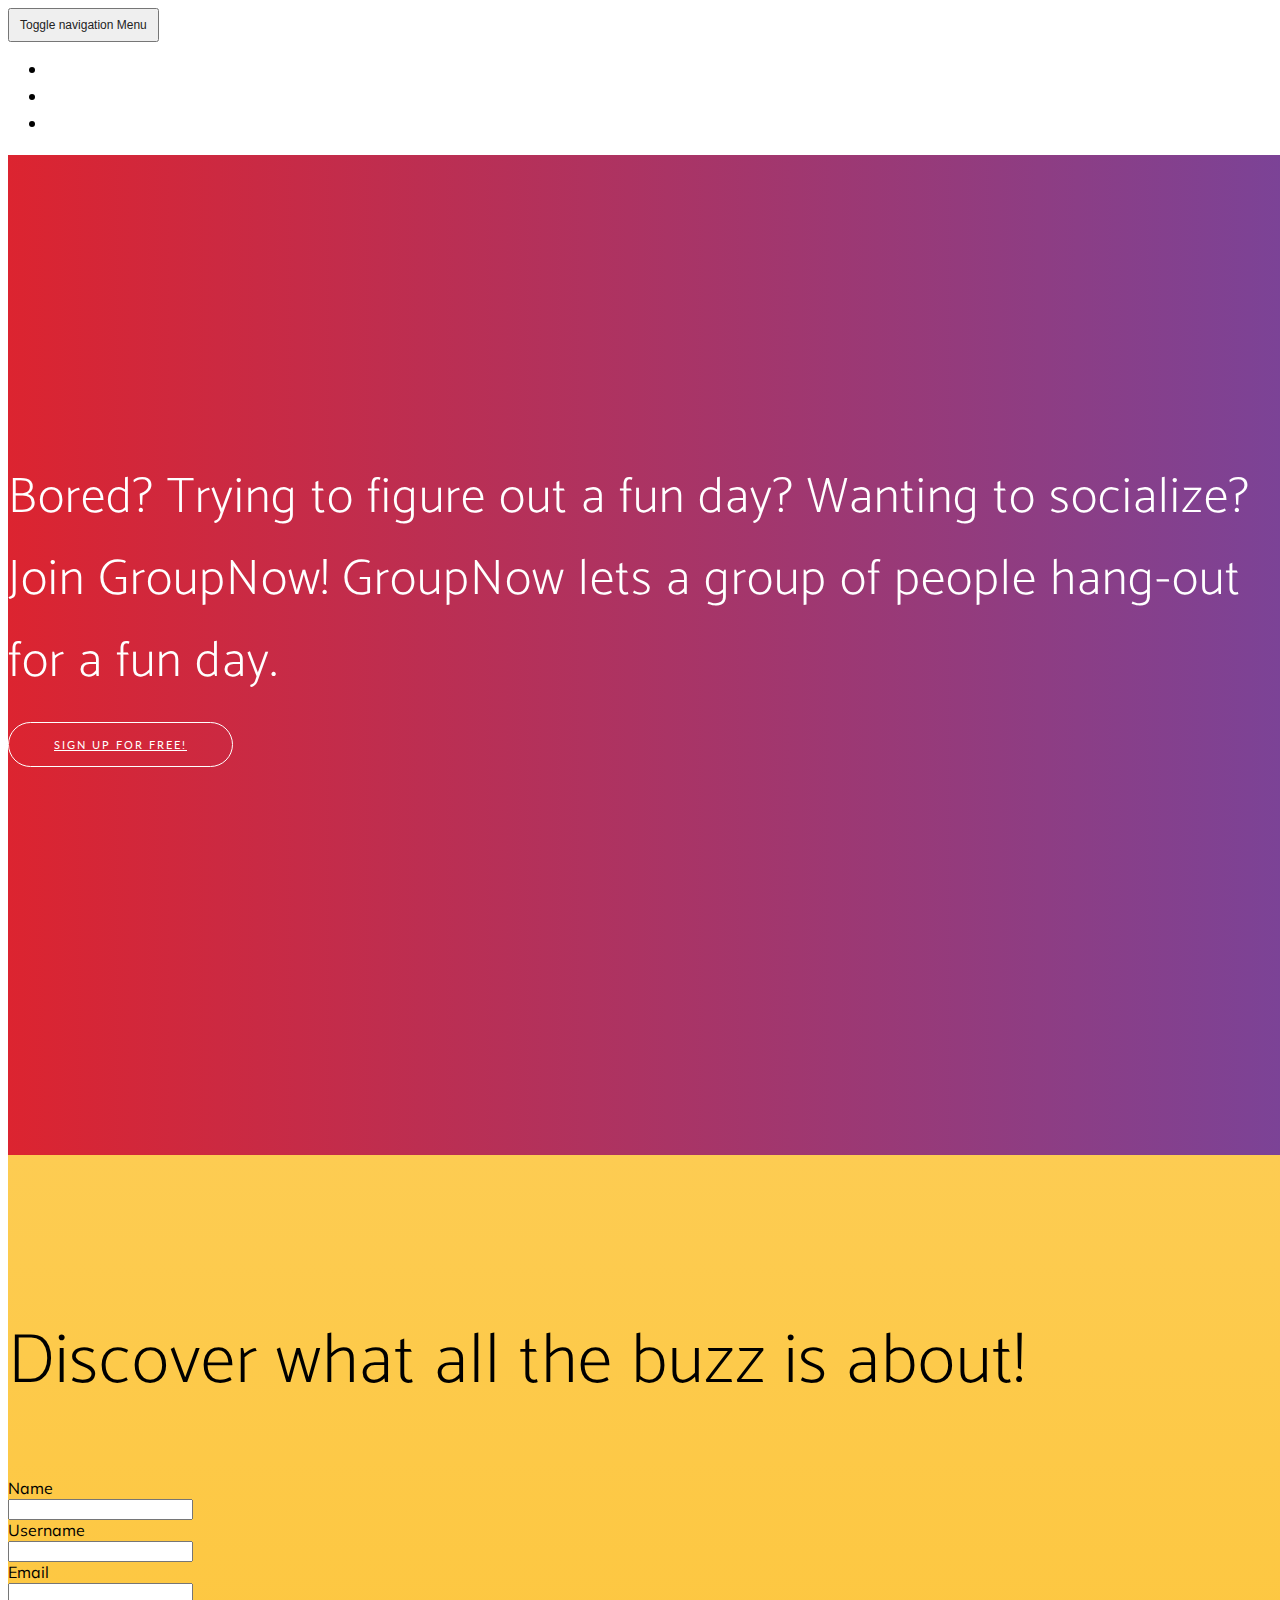
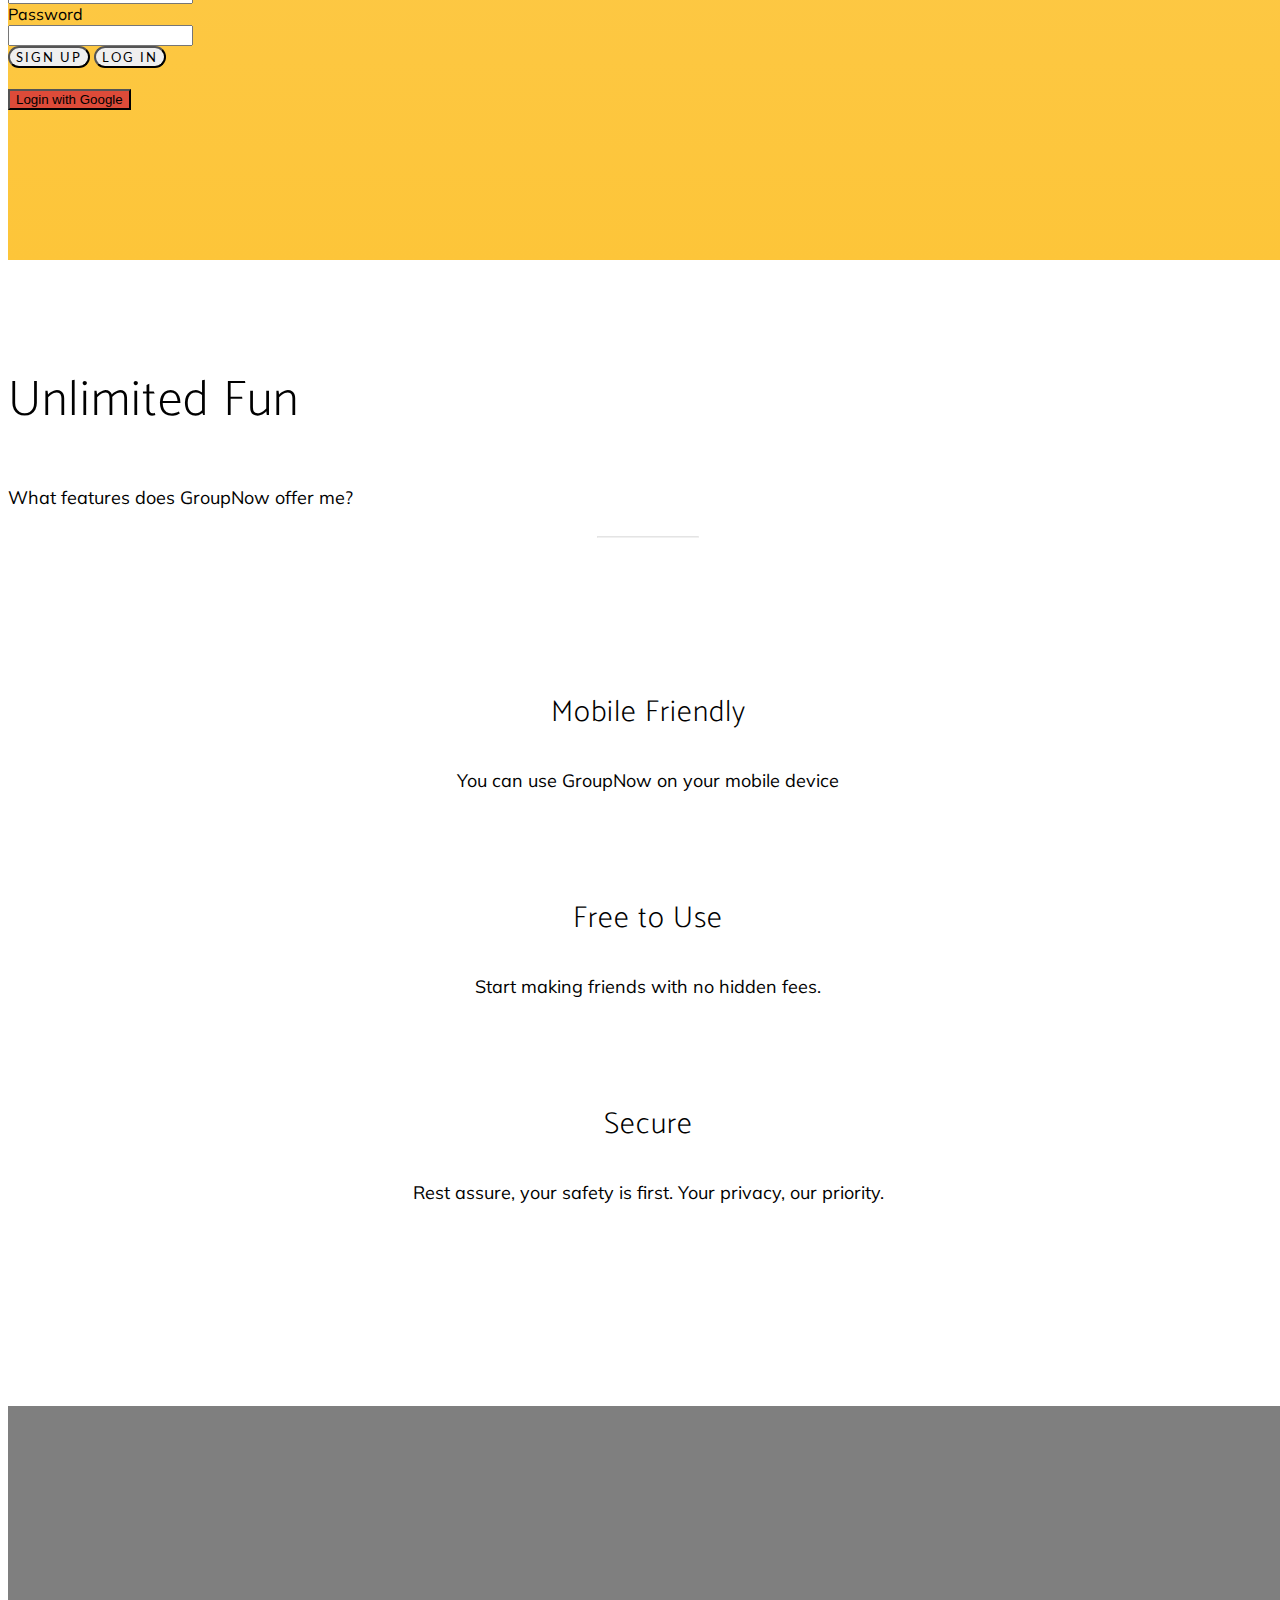
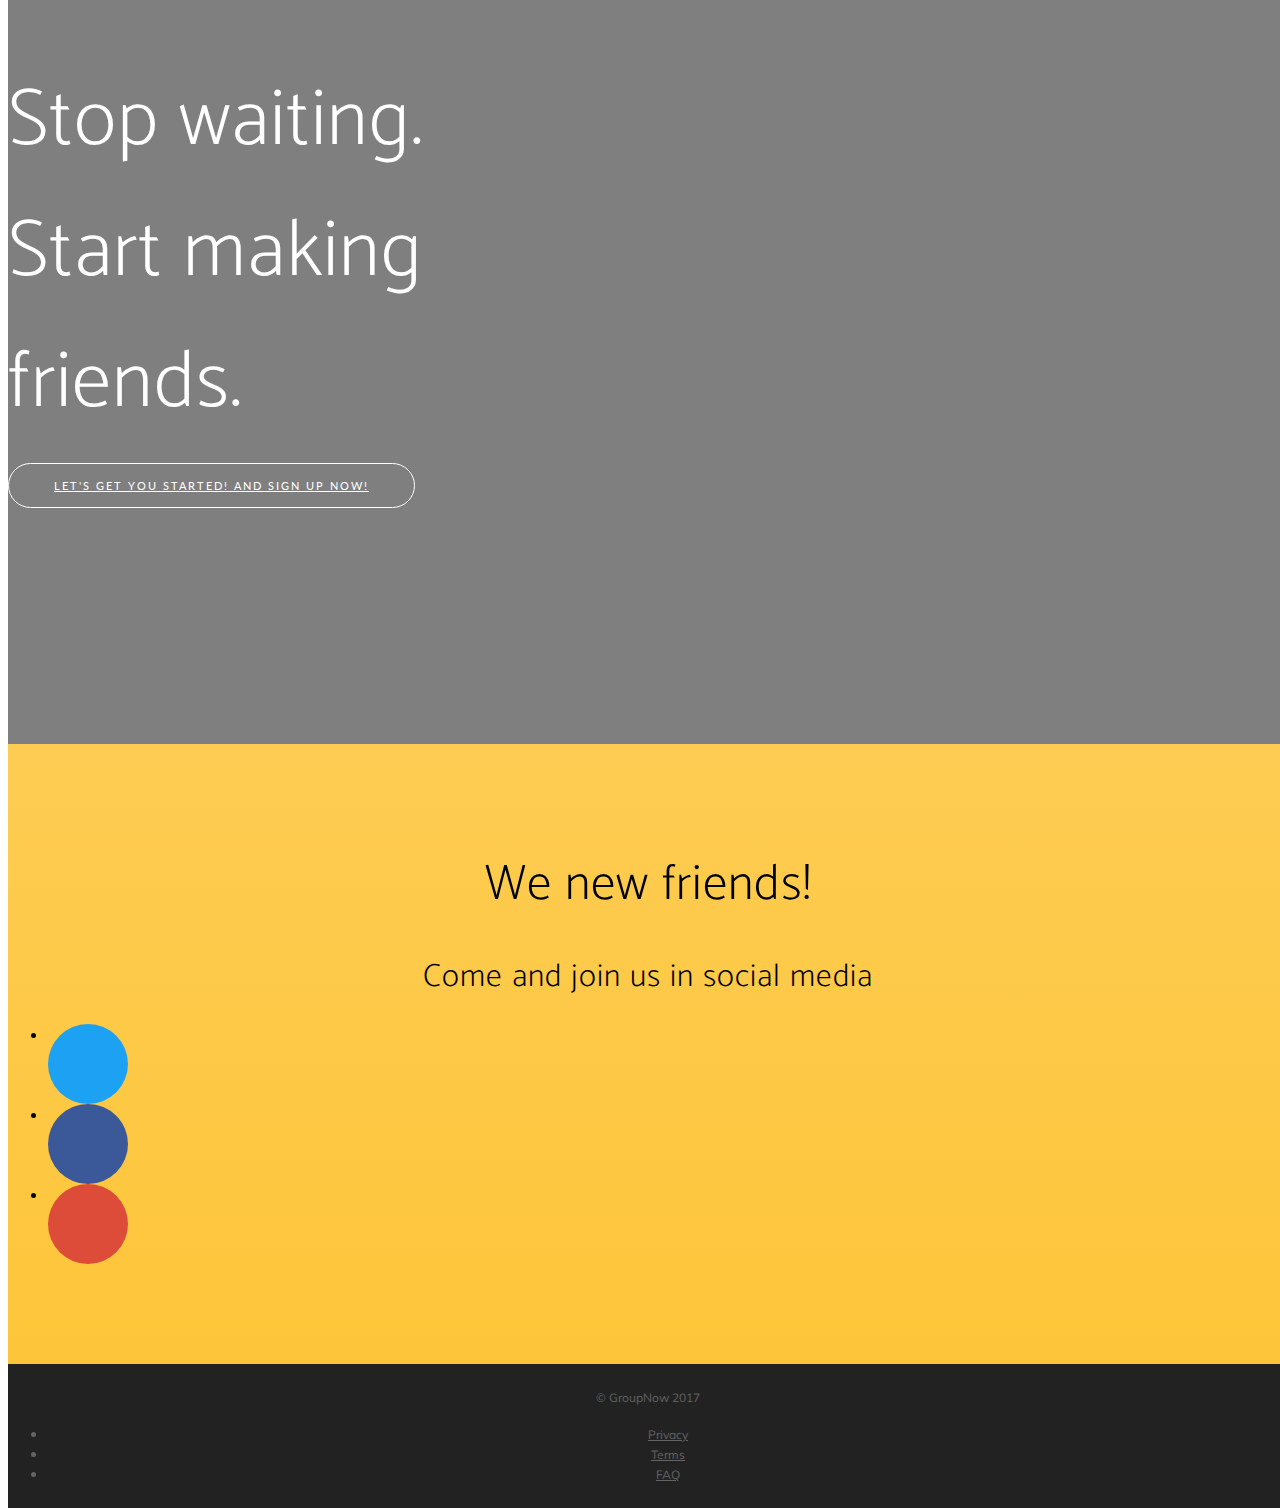
==== index.html @ 56529694 "added firebase" ====
<!DOCTYPE html>
<html lang="en">

<head>
    <meta charset="utf-8">
    <meta http-equiv="X-UA-Compatible" content="IE=edge">
    <meta name="viewport" content="width=device-width, initial-scale=1">
    <meta name="description" content="">
    <meta name="author" content="">
    <title>GROUP NOW</title>
    <!-- Bootstrap Core CSS -->
    <link href="lib/bootstrap/css/bootstrap.min.css" rel="stylesheet">
    <!-- Custom Fonts -->
    <link href="https://fonts.googleapis.com/css?family=Lato" rel="stylesheet">
    <link href="https://fonts.googleapis.com/css?family=Catamaran:100,200,300,400,500,600,700,800,900" rel="stylesheet">
    <link href="https://fonts.googleapis.com/css?family=Muli" rel="stylesheet">
    <!-- Plugin CSS -->
    <link rel="stylesheet" href="lib/font-awesome/css/font-awesome.min.css">
    <link rel="stylesheet" href="lib/simple-line-icons/css/simple-line-icons.css">
    <link rel="stylesheet" href="lib/device-mockups/device-mockups.min.css">
    <!-- Theme CSS -->
    <link href="css/new-age.min.css" rel="stylesheet">
    <!-- HTML5 Shim and Respond.js IE8 support of HTML5 elements and media queries -->
    <!-- WARNING: Respond.js doesn't work if you view the page via file:// -->
    <!--[if lt IE 9]>
        <script src="https://oss.maxcdn.com/libs/html5shiv/3.7.0/html5shiv.js"></script>
        <script src="https://oss.maxcdn.com/libs/respond.js/1.4.2/respond.min.js"></script>
    <![endif]-->
    
    <script src="https://apis.google.com/js/platform.js" async defer></script>
    <script src="https://www.gstatic.com/firebasejs/4.1.2/firebase.js"></script>
</head>

<body id="page-top">
    <nav id="mainNav" class="navbar navbar-default navbar-fixed-top">
        <div class="container">
            <!-- Brand and toggle get grouped for better mobile display -->
            <div class="navbar-header">
                <button type="button" class="navbar-toggle collapsed" data-toggle="collapse" data-target="#bs-example-navbar-collapse-1">
                    <span class="sr-only">Toggle navigation</span> Menu <i class="fa fa-bars"></i>
                </button>
                <a class="navbar-brand page-scroll" href="#page-top">Group Now</a>
            </div>
            <!-- Collect the nav links, forms, and other content for toggling -->
            <div class="collapse navbar-collapse" id="bs-example-navbar-collapse-1">
                <ul class="nav navbar-nav navbar-right">
                    <li>
                        <a class="page-scroll" href="#download">Sign Up</a>
                    </li>
                    <li>
                        <a class="page-scroll" href="#features">Features</a>
                    </li>
                    <li>
                        <a class="page-scroll" href="#contact">Connect With Us</a>
                    </li>
                </ul>
            </div>
            <!-- /.navbar-collapse -->
        </div>
        <!-- /.container-fluid -->
    </nav>
    <header>
        <div class="container">
            <div class="row">
                <div class="col-sm-7">
                    <div class="header-content">
                        <div class="header-content-inner">
                            <h1>Bored? Trying to figure out a fun day? Wanting to socialize? Join GroupNow! GroupNow lets a group of people hang-out for a fun day.
                            </h1>
                            <a href="#download" class="btn btn-outline btn-xl page-scroll">SIGN UP for Free!</a>
                        </div>
                    </div>
                </div>
                <div class="col-sm-5">
                    <div class="device-container">
                        <div class="device-mockup iphone6_plus portrait white">
                            <div class="device">
                                <div class="screen">
                                    <!-- Demo image for screen mockup, you can put an image here, some HTML, an animation, video, or anything else! -->
                                    <img src="img/demo-screen-1.jpg" class="img-responsive" alt="">
                                </div>
                                <div class="button">
                                    <!-- You can hook the "home button" to some JavaScript events or just remove it -->
                                </div>
                            </div>
                        </div>
                    </div>
                </div>
            </div>
        </div>
    </header>
    <box>
    <section id="download" class="download bg-primary text-center">

        <div class="container">
            <div class="row">
                <div class="col-md-8 col-md-offset-2">
                    <h2 class="section-heading">Discover what all the buzz is about!</h2>
                    <div class="form-group row">
                        <label for="example-text-input" class="col-2 col-form-label" id="user">Name</label>
                        <div class="col-10">
                            <input class="form-control" type="name" id="name">
                        </div>
                    </div>


                    <div class="form-group row">
                        <label for="example-search-input" class="col-2 col-form-label" id="user">Username</label>
                        <div class="col-10">
                            <input class="form-control" type="username"  id="username">
                        </div>
                    </div>
                    <div class="form-group row">
                        <label for="example-email-input" class="col-2 col-form-label" id="user">Email</label>
                        <div class="col-10">
                            <input class="form-control" type="email"  id="email">
                        </div>
                    </div>
                     <div class="form-group row">
                        <label for="example-email-input" class="col-2 col-form-label" id="user">Password</label>
                        <div class="col-10">
                            <input class="form-control" type="password"  name="passsword" id="password">
                        </div>
                    </div>
                </div>
            </div>
        </div> 
        <a href="#"><button type="button" class="btn btn-success" id="signup">SIGN UP</button></a>
        <button type="button" class="btn btn-primary">LOG IN</button>
        <br>
        <br>
        <button class="loginBtn loginBtn--google">
                Login with Google
        </button>
    </section>
    </box>
    <section id="features" class="features">
        <div class="container">
            <div class="row">
                <div class="col-lg-12 text-center">
                    <div class="section-heading">
                        <h2> Unlimited Fun</h2>
                        <p class="text-muted"> What features does GroupNow offer me?</p>
                        <hr>
                    </div>
                </div>
            </div>
            <div class="row">
                <div class="col-md-4">
                    <div class="device-container">
                        <div class="device-mockup iphone6_plus portrait white">
                            <div class="device">
                                <div class="screen">
                                    <!-- Demo image for screen mockup, you can put an image here, some HTML, an animation, video, or anything else! -->
                                    <img src="img/demo-screen-1.jpg" class="img-responsive" alt=""> </div>
                                <div class="button">
                                    <!-- You can hook the "home button" to some JavaScript events or just remove it -->
                                </div>
                            </div>
                        </div>
                    </div>
                </div>
                <div class="col-md-8">
                    <div class="container-fluid">
                        <div class="row">
                            <div class="col-md-12">
                                <div class="feature-item">
                                    <i class="icon-screen-smartphone text-primary"></i>
                                    <h3>Mobile Friendly</h3>
                                    <p class="text-muted"> You can use GroupNow on your mobile device</p>
                                </div>
                            </div>
                        </div>
                        <div class="row">
                            <div class="col-md-6">
                                <div class="feature-item">
                                    <i class="icon-present text-primary"></i>
                                    <h3>Free to Use</h3>
                                    <p class="text-muted"> Start making friends with no hidden fees.</p>
                                </div>
                            </div>
                            <div class="col-md-6">
                                <div class="feature-item">
                                    <i class="icon-lock-open text-primary"></i>
                                    <h3>Secure</h3>
                                    <p class="text-muted">Rest assure, your safety is first. Your privacy, our priority.</p>
                                </div>
                            </div>
                        </div>
                    </div>
                </div>
            </div>
        </div>
    </section>

    <section class="cta">
        <div class="cta-content">
            <div class="container">
                <h2>Stop waiting.<br>Start making friends.</h2>
                <a href="#contact" class="btn btn-outline btn-xl page-scroll">Let's Get You Started! AND SIGN UP NOW!</a>
            </div>
        </div>
        <div class="overlay"></div>
    </section>
    <section id="contact" class="contact bg-primary">
        <div class="container">
            <h2>We <i class="fa fa-heart"></i> new friends!</h2>
            <h1> Come and join us in social media </h1>
            <ul class="list-inline list-social">
                <li class="social-twitter">
                    <a href="#"><i class="fa fa-twitter"></i></a>
                </li>
                <!-- add facebook link- CREATE FACEBOOK PAGE -->
                <li class="social-facebook">
                    <a href="#"><i class="fa fa-facebook"></i></a>
                </li>
                <li class="social-google-plus">
                    <a href="#"><i class="fa fa-google-plus"></i></a>
                </li>
            </ul>
        </div>
    </section>
    <footer>
        <div class="container">
            <p>&copy; GroupNow 2017</p>
            <ul class="list-inline">
                <li>
                    <a href="#">Privacy</a>
                </li>
                <li>
                    <a href="#">Terms</a>
                </li>
                <li>
                    <a href="#">FAQ</a>
                </li>
            </ul>
        </div>
    </footer>
    <!-- jQuery -->
    <script src="lib/jquery/jquery.min.js"></script>
    <!-- Bootstrap Core JavaScript -->
    <script src="lib/bootstrap/js/bootstrap.min.js"></script>
    <!-- Plugin JavaScript -->
    <script src="https://cdnjs.cloudflare.com/ajax/libs/jquery-easing/1.3/jquery.easing.min.js"></script>
    <!-- Theme JavaScript -->
    <script src="js/new-age.min.js"></script>
</body>

</html>
---- css/new-age.min.css ----
.heading-font {
    font-family: Catamaran, Helvetica, Arial, sans-serif;
    font-weight: 200;
    letter-spacing: 1px
}

.body-font {
    font-family: Muli, Helvetica, Arial, sans-serif
}

.alt-font {
    font-family: Lato, Helvetica, Arial, sans-serif;
    text-transform: uppercase;
    letter-spacing: 2px
}

body,
html {
    height: 100%;
    width: 100%
}

body {
    font-family: Muli, Helvetica, Arial, sans-serif;
    webkit-tap-highlight-color: #222
}

.navbar-default,
.navbar-default .navbar-header .navbar-brand,
h1,
h2,
h3,
h4,
h5,
h6 {
    font-family: Catamaran, Helvetica, Arial, sans-serif;
    font-weight: 200;
    letter-spacing: 1px
}

a {
    -webkit-transition: all .35s;
    -moz-transition: all .35s;
    transition: all .35s;
    color: #fdcc52
}

a:focus,
a:hover {
    color: #fcbd20
}

hr {
    max-width: 100px;
    margin: 25px auto 0;
    border-width: 1px;
    border-color: rgba(34, 34, 34, .1)
}

hr.light {
    border-color: #fff
}

p {
    font-size: 18px;
    line-height: 1.5;
    margin-bottom: 20px
}

.navbar-default {
    background-color: #fff;
    border-color: rgba(34, 34, 34, .05);
    -webkit-transition: all .35s;
    -moz-transition: all .35s;
    transition: all .35s
}

.navbar-default .navbar-header .navbar-brand {
    color: #fdcc52
}

.btn,
.navbar-default .nav>li>a {
    font-family: Lato, Helvetica, Arial, sans-serif;
    text-transform: uppercase;
    letter-spacing: 2px
}

.navbar-default .navbar-header .navbar-brand:focus,
.navbar-default .navbar-header .navbar-brand:hover {
    color: #fcbd20
}

.navbar-default .navbar-header .navbar-toggle {
    font-size: 12px;
    color: #222;
    padding: 8px 10px
}

.navbar-default .nav>li>a {
    font-size: 11px
}

.navbar-default .nav>li>a,
.navbar-default .nav>li>a:focus {
    color: #222
}

.navbar-default .nav>li>a:focus:hover,
.navbar-default .nav>li>a:hover {
    color: #fdcc52
}

.navbar-default .nav>li.active>a,
.navbar-default .nav>li.active>a:focus {
    color: #fdcc52!important;
    background-color: transparent
}

.navbar-default .nav>li.active>a:focus:hover,
.navbar-default .nav>li.active>a:hover {
    background-color: transparent
}

@media (min-width:768px) {
    .navbar-default {
        background-color: transparent;
        border-color: transparent
    }
    .navbar-default .navbar-header .navbar-brand {
        color: rgba(255, 255, 255, .7)
    }
    .navbar-default .navbar-header .navbar-brand:focus,
    .navbar-default .navbar-header .navbar-brand:hover {
        color: #fff
    }
    .navbar-default .nav>li>a,
    .navbar-default .nav>li>a:focus {
        color: rgba(255, 255, 255, .7)
    }
    .navbar-default .nav>li>a:focus:hover,
    .navbar-default .nav>li>a:hover {
        color: #fff
    }
    .navbar-default.affix {
        background-color: #fff;
        border-color: rgba(34, 34, 34, .1)
    }
    .navbar-default.affix .navbar-header .navbar-brand {
        color: #222
    }
    .navbar-default.affix .navbar-header .navbar-brand:focus,
    .navbar-default.affix .navbar-header .navbar-brand:hover {
        color: #fdcc52
    }
    .navbar-default.affix .nav>li>a,
    .navbar-default.affix .nav>li>a:focus {
        color: #222
    }
    .navbar-default.affix .nav>li>a:focus:hover,
    .navbar-default.affix .nav>li>a:hover {
        color: #fdcc52
    }
}

header {
    position: relative;
    width: 100%;
    min-height: auto;
    overflow-y: hidden;
    background: url(../img/bg-pattern.png), #7b4397;
    background: url(../img/bg-pattern.png), -webkit-linear-gradient(to left, #7b4397, #dc2430);
    background: url(../img/bg-pattern.png), linear-gradient(to left, #7b4397, #dc2430);
    color: #fff
}

header .header-content {
    text-align: center;
    padding: 150px 0 50px;
    position: relative
}

header .header-content .header-content-inner {
    position: relative;
    max-width: 500px;
    margin: 0 auto
}

header .header-content .header-content-inner h1 {
    margin-top: 0;
    margin-bottom: 30px;
    font-size: 30px
}

header .header-content .header-content-inner .list-badges {
    margin-bottom: 25px
}

header .header-content .header-content-inner .list-badges img {
    height: 50px;
    margin-bottom: 25px
}

header .device-container {
    max-width: 300px;
    margin: 0 auto 100px
}

header .device-container .screen img {
    border-radius: 3px
}

@media (min-width:768px) {
    header {
        min-height: 100%
    }
    header .header-content {
        text-align: left;
        padding: 0;
        height: 100vh
    }
    header .header-content .header-content-inner {
        max-width: none;
        margin: 0;
        position: absolute;
        top: 50%;
        transform: translateY(-50%)
    }
    header .header-content .header-content-inner h1 {
        font-size: 35px
    }
    header .device-container {
        max-width: none;
        max-height: calc(0vh);
        margin: 100px auto 0
    }
}

footer,
section.contact {
    text-align: center
}

@media (min-width:992px) {
    header .header-content .header-content-inner h1 {
        font-size: 50px
    }
}

section {
    padding: 100px 0
}

section h2 {
    font-size: 50px
}

section.download {
    padding: 150px 0;
    position: relative
}

section.download h2 {
    margin-top: 0;
    font-size: 50px
}

section.download .badges .badge-link {
    display: block;
    margin-bottom: 25px
}

section.download .badges .badge-link:last-child {
    margin-bottom: 0
}

section.download .badges .badge-link img {
    height: 60px
}

@media (min-width:768px) {
    section.download .badges .badge-link {
        display: inline-block;
        margin-bottom: 0
    }
    section.download h2 {
        font-size: 70px
    }
}

section.features .section-heading {
    margin-bottom: 100px
}

section.features .section-heading h2 {
    margin-top: 0
}

section.features .section-heading p {
    margin-bottom: 0
}

section.features .device-container,
section.features .feature-item {
    max-width: 300px;
    margin: 0 auto
}

section.features .device-container {
    margin-bottom: 100px
}

@media (min-width:992px) {
    section.features .device-container {
        margin-bottom: 0
    }
    section.features .device-container,
    section.features .feature-item {
        max-width: none
    }
}

section.features .feature-item {
    text-align: center;
    margin-bottom: 100px
}

section.contact h2,
section.cta .cta-content h2 {
    margin-top: 0;
    margin-bottom: 25px
}

section.features .feature-item h3 {
    font-size: 30px
}

section.features .feature-item i {
    font-size: 80px;
    background: -webkit-linear-gradient(to left, #7b4397, #dc2430);
    background: linear-gradient(to left, #7b4397, #dc2430);
    -webkit-background-clip: text;
    -webkit-text-fill-color: transparent
}

section.cta {
    position: relative;
    -webkit-background-size: cover;
    -moz-background-size: cover;
    background-size: cover;
    -o-background-size: cover;
    background-position: center;
    background-image: url(../img/bg-cta.jpg);
    padding: 250px 0
}

section.cta .cta-content {
    position: relative;
    z-index: 1
}

section.cta .cta-content h2 {
    color: #fff;
    max-width: 450px;
    font-size: 50px
}

@media (min-width:768px) {
    section.cta .cta-content h2 {
        font-size: 80px
    }
}

section.cta .overlay {
    height: 100%;
    width: 100%;
    background-color: rgba(0, 0, 0, .5);
    position: absolute;
    top: 0;
    left: 0
}

footer ul,
section.contact ul.list-social {
    margin-bottom: 0
}

section.contact h2 i {
    color: #dd4b39
}

section.contact ul.list-social li a {
    display: block;
    height: 80px;
    width: 80px;
    line-height: 80px;
    font-size: 40px;
    border-radius: 100%;
    color: #fff
}

footer p,
footer ul li a {
    font-size: 12px
}

footer,
footer ul li a {
    color: rgba(255, 255, 255, .3)
}

section.contact ul.list-social li.social-twitter a {
    background-color: #1da1f2
}

section.contact ul.list-social li.social-twitter a:hover {
    background-color: #0d95e8
}

section.contact ul.list-social li.social-facebook a {
    background-color: #3b5998
}

section.contact ul.list-social li.social-facebook a:hover {
    background-color: #344e86
}

section.contact ul.list-social li.social-google-plus a {
    background-color: #dd4b39
}

section.contact ul.list-social li.social-google-plus a:hover {
    background-color: #d73925
}

footer {
    background-color: #222;
    padding: 25px 0
}

footer p {
    margin: 0
}

footer ul li a.active,
footer ul li a:active,
footer ul li a:focus,
footer ul li a:hover {
    text-decoration: none
}

.bg-primary {
    background: #fdcc52;
    background: -webkit-linear-gradient(#fdcc52, #fdc539);
    background: linear-gradient(#fdcc52, #fdc539)
}

.text-primary {
    color: #fdcc52
}

.no-gutter>[class*=col-] {
    padding-right: 0;
    padding-left: 0
}

.btn-outline {
    color: #fff;
    border: 1px solid
}

.btn-outline.active,
.btn-outline:active,
.btn-outline:focus,
.btn-outline:hover {
    color: #fff;
    background-color: #fdcc52;
    border-color: #fdcc52
}

.btn {
    border-radius: 300px
}

.btn-xl {
    padding: 15px 45px;
    font-size: 11px
}

::-moz-selection {
    color: #fff;
    text-shadow: none;
    background: #222
}

:selection {
    color: #fff;
    text-shadow: none;
    background: #222
}

img::selection {
    color: #fff;
    background: 0 0
}

img::-moz-selection {
    color: #fff;
    background: 0 0
}

.loginBtn--google {
  /*font-family: "Roboto", Roboto, arial, sans-serif;*/
  background: #DD4B39;
}
.loginBtn--google:before {
  border-right: #BB3F30 1px solid;
  background: url('https://s3-us-west-2.amazonaws.com/s.cdpn.io/14082/icon_google.png') 6px 6px no-repeat;
}
.loginBtn--google:hover,
.loginBtn--google:focus {
  background: #E74B37;
}
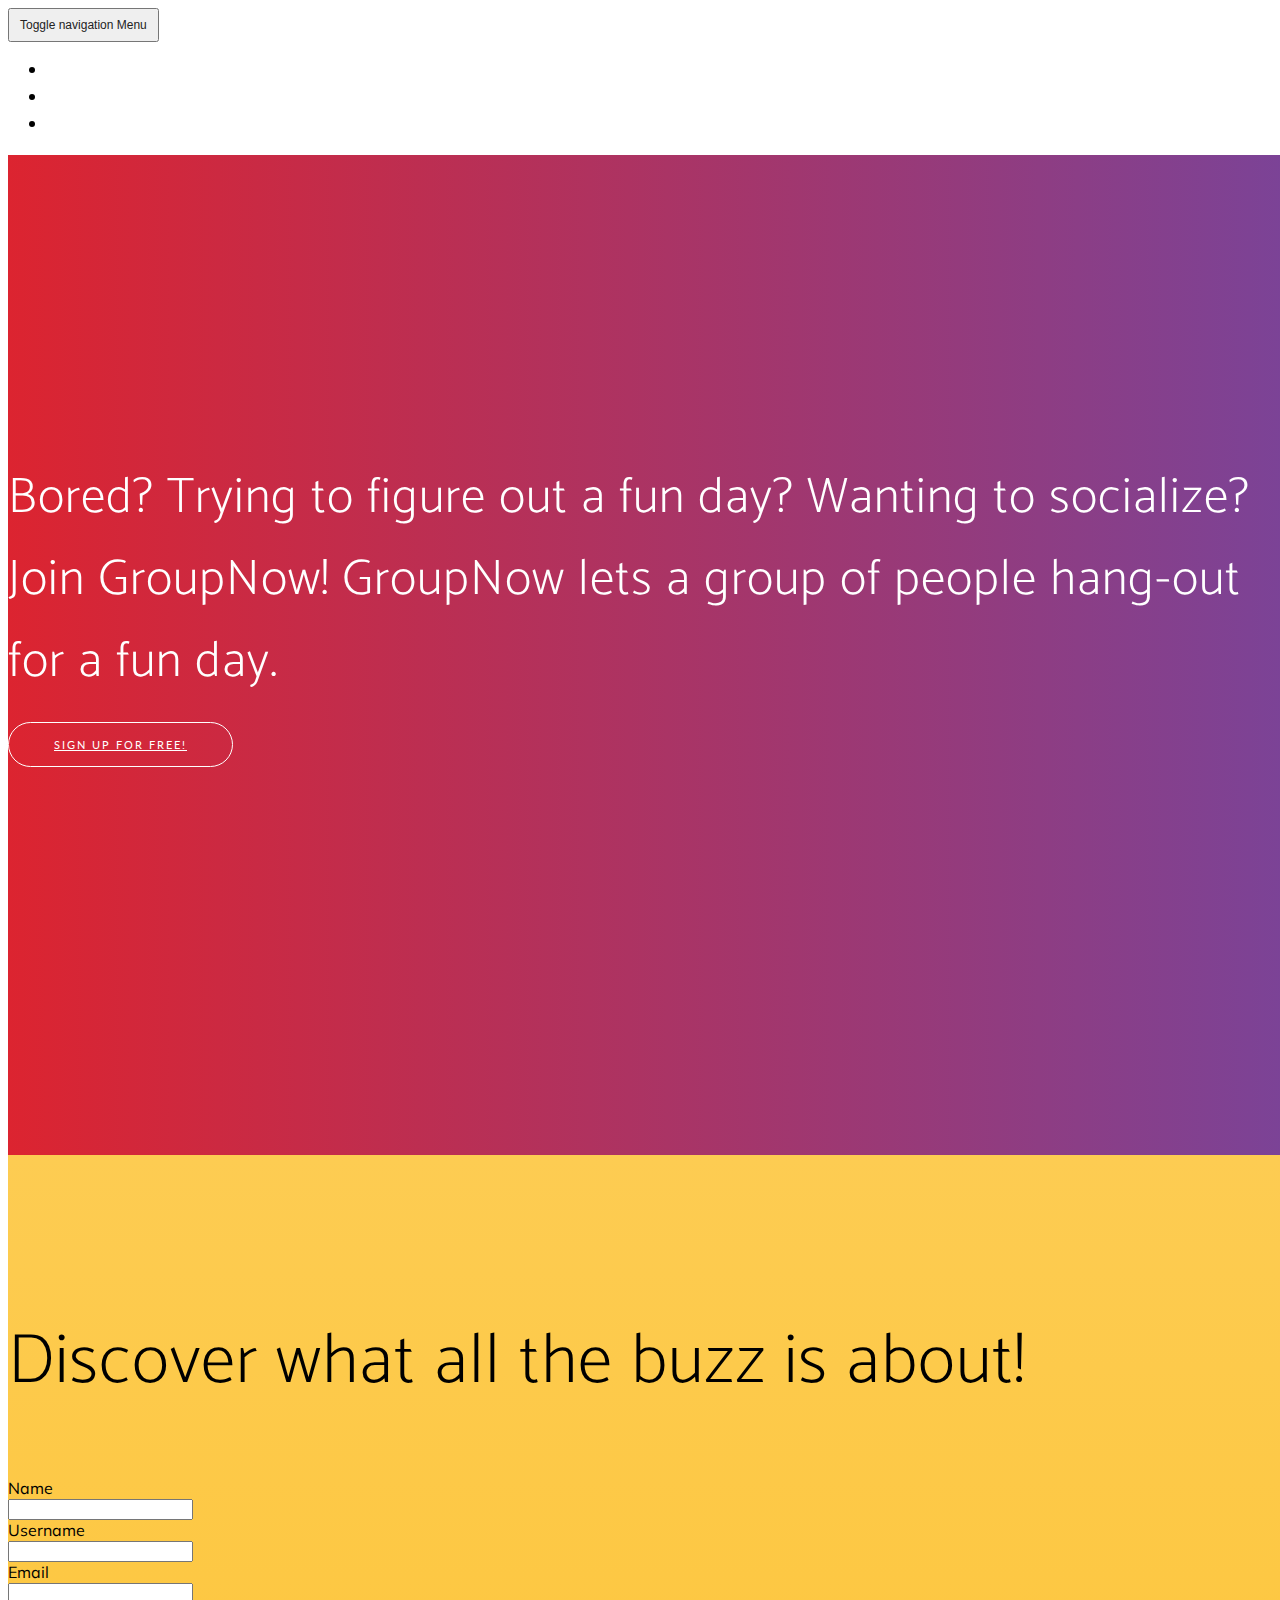
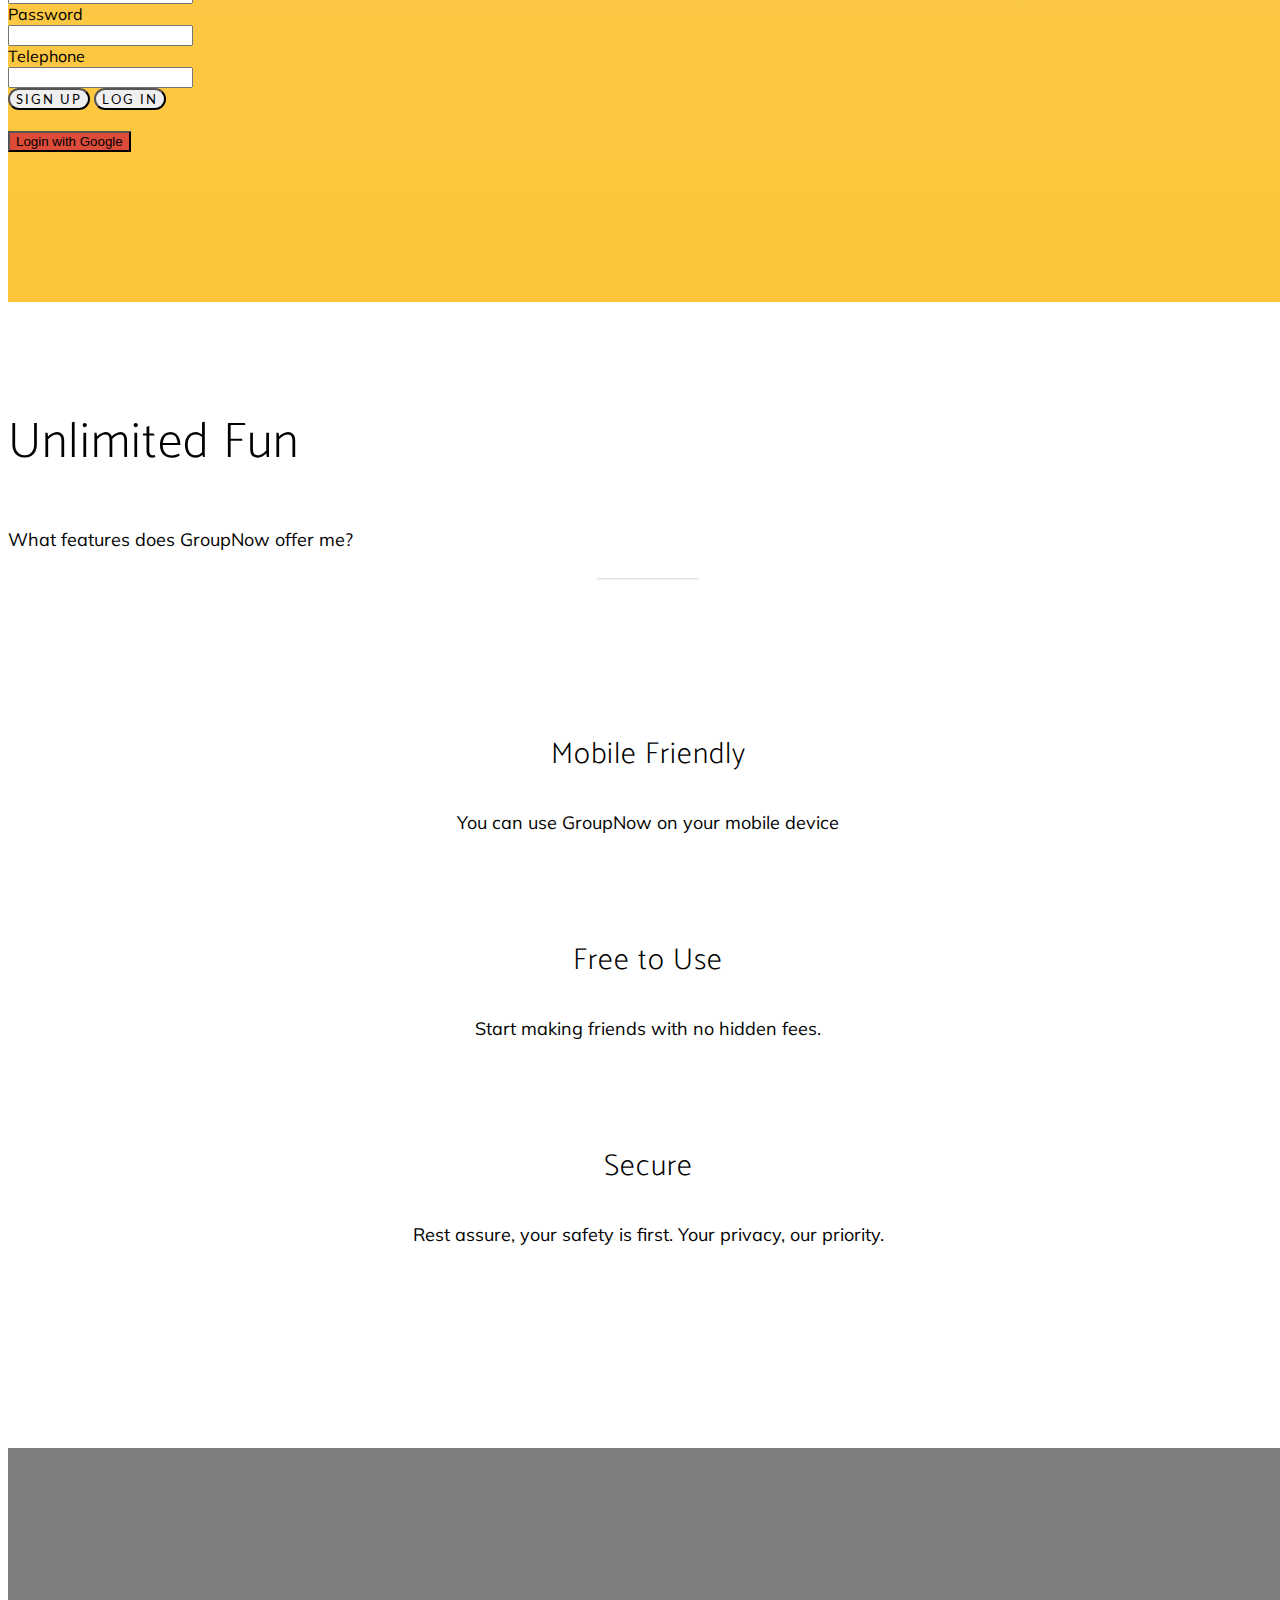
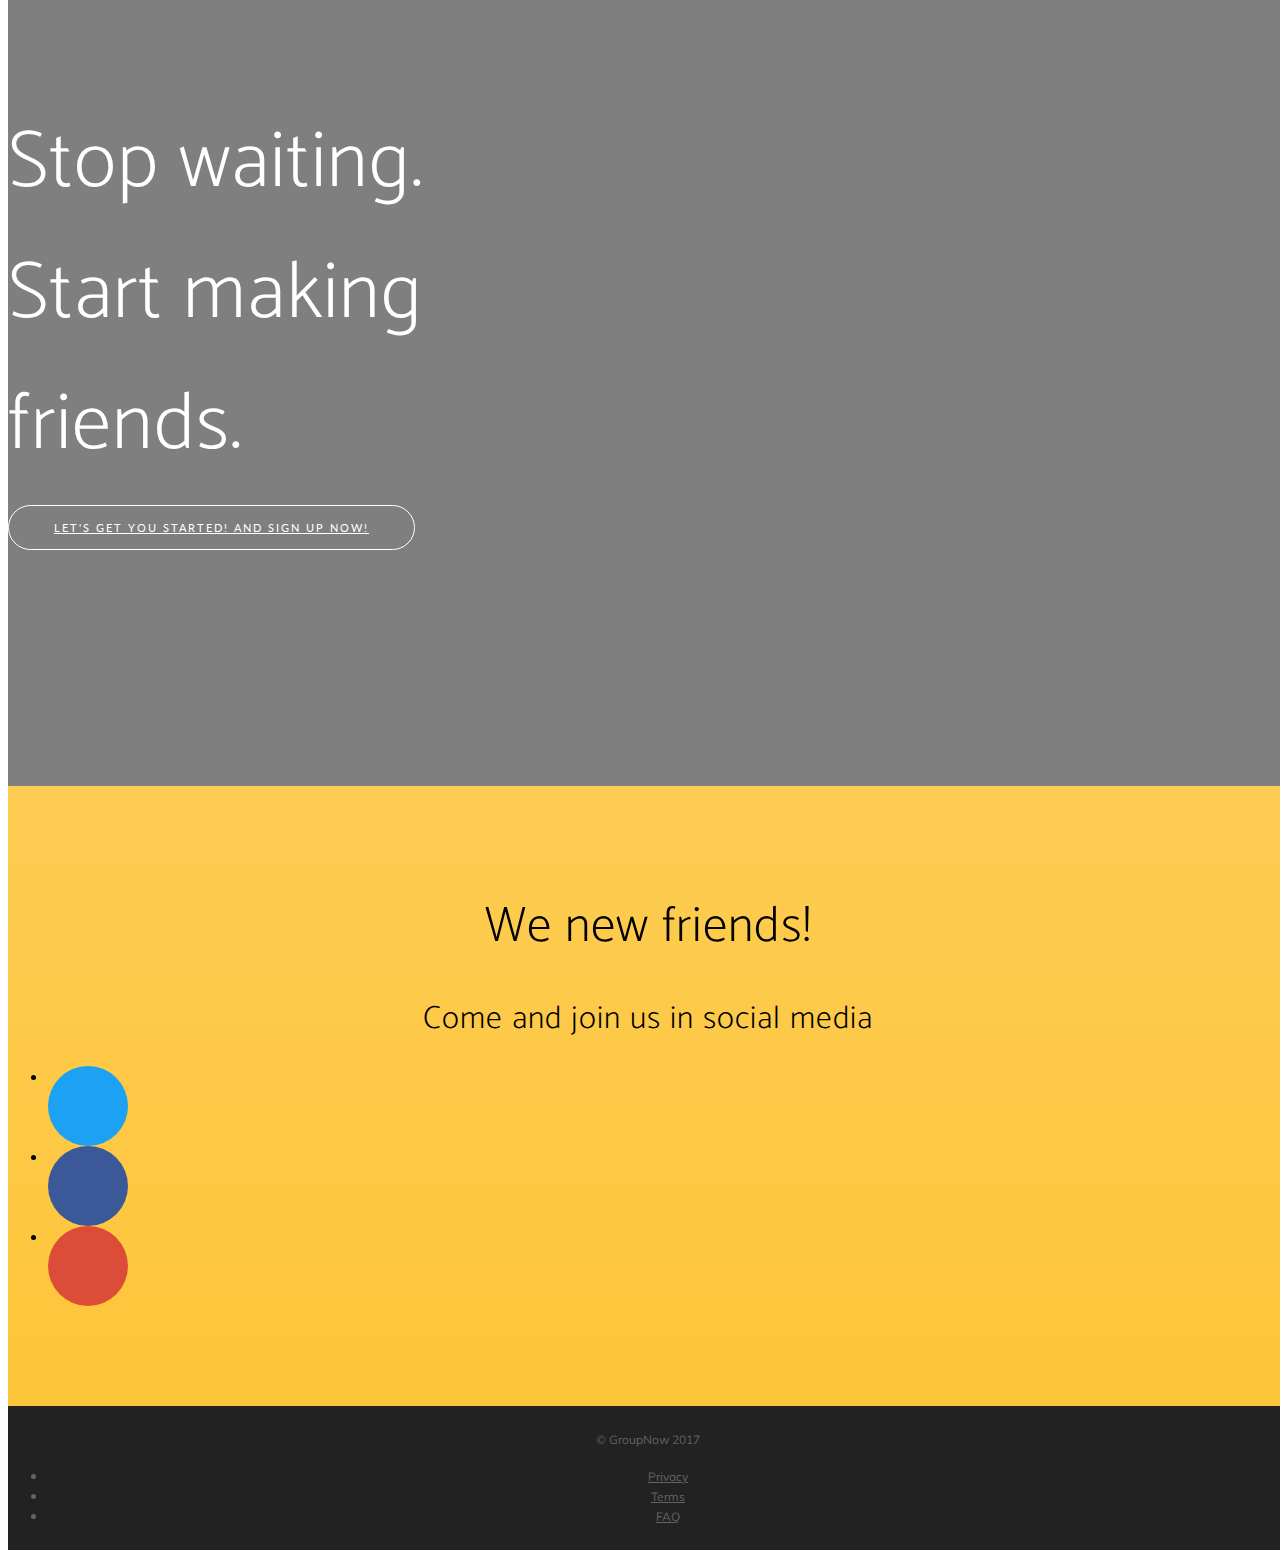
==== commit 3186ebcd: "Merge pull request #4 from michael-hill/master" ====
--- a/index.html
+++ b/index.html
@@ -1,6 +1,5 @@
 <!DOCTYPE html>
 <html lang="en">
-
 <head>
     <meta charset="utf-8">
     <meta http-equiv="X-UA-Compatible" content="IE=edge">
@@ -122,6 +121,12 @@
                             <input class="form-control" type="password"  name="passsword" id="password">
                         </div>
                     </div>
+                    <div class="form-group row">
+                        <label for="example-email-input" class="col-2 col-form-label" id="user">Telephone</label>
+                        <div class="col-10">
+                            <input class="form-control" type="telephone"  name="telephone" id="telephone">
+                        </div>
+                    </div>
                 </div>
             </div>
         </div> 
--- a/css/new-age.min.css
+++ b/css/new-age.min.css
@@ -2,6 +2,8 @@
     font-family: Catamaran, Helvetica, Arial, sans-serif;
     font-weight: 200;
     letter-spacing: 1px
+
+
 }
 
 .body-font {
@@ -162,6 +164,11 @@
         color: #fdcc52
     }
 }
+#nav {
+ ..
+ margin:40px auto;
+ ..
+}
 
 header {
     position: relative;
@@ -487,14 +494,22 @@
     font-size: 11px
 }
 
+select{
+    color: black !important;
+}
+
+input{
+    color: black !important;
+}
+
 ::-moz-selection {
-    color: #fff;
+    color: #000;
     text-shadow: none;
     background: #222
 }
 
 :selection {
-    color: #fff;
+    color: #000;
     text-shadow: none;
     background: #222
 }
@@ -520,4 +535,10 @@
 .loginBtn--google:hover,
 .loginBtn--google:focus {
   background: #E74B37;
+
+}
+
+#seccion {
+
+    padding-top: 25px;
 }